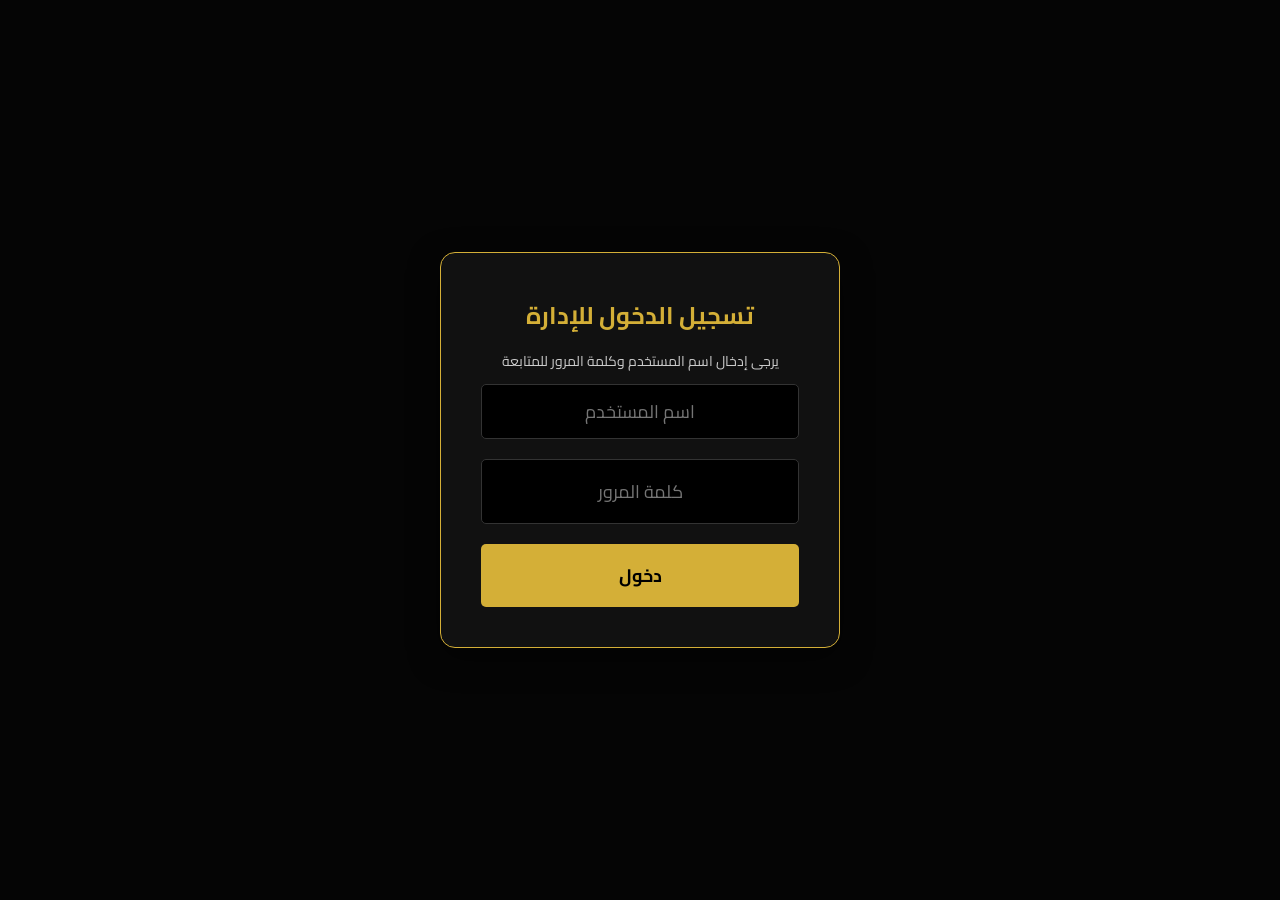
==== admin.html @ a9afd6ab "Serve product media as files, Meta catalog feed, product links - media/: product and banner images e" ====
<!DOCTYPE html>
<html lang="ar" dir="rtl">
<head>
    <meta charset="UTF-8">
    <title>إدارة فكرة خشبة | لوحة تحكم المشرف</title>
    <link href="https://fonts.googleapis.com/css2?family=Cairo:wght@400;700;900&display=swap" rel="stylesheet">
    <link rel="stylesheet" href="https://cdnjs.cloudflare.com/ajax/libs/font-awesome/6.0.0/css/all.min.css">
    <link rel="stylesheet" href="https://cdnjs.cloudflare.com/ajax/libs/cropperjs/1.5.13/cropper.min.css">
    <script src="https://cdnjs.cloudflare.com/ajax/libs/cropperjs/1.5.13/cropper.min.js"></script>
    <script src="https://www.gstatic.com/firebasejs/8.10.1/firebase-app.js"></script>
    <script src="https://www.gstatic.com/firebasejs/8.10.1/firebase-database.js"></script>
    <script src="https://www.gstatic.com/firebasejs/8.10.1/firebase-auth.js"></script>
    <meta name="robots" content="noindex, nofollow">

    <script>
        // الدخول بحساب Firebase Authentication بدل باسورد مكتوب في الكود
        // اسم المستخدم بيتحول لإيميل داخلي: mostafa2122 => mostafa2122@fakret5shba.com
        //
        // دخول مؤقت لحد ما مشروع Firebase الجديد يتعمل: الكود فيه بصمة مشفرة (PBKDF2) للاسم والباسورد مش الباسورد نفسه.
        // البصمة بتتعمل بـ tools/set-admin-password.ps1. ده قفل للواجهة بس — الحماية الحقيقية هي قواعد Firebase.
        // احذف TEMP_ADMIN_HASH بعد ما Firebase Auth يشتغل.
        var TEMP_ADMIN_HASH = '';
        var TEMP_ADMIN_SALT = 'fekra-admin-v1';
        async function tempAdminHash(username, pass) {
            var enc = new TextEncoder();
            var key = await crypto.subtle.importKey('raw', enc.encode(username + ':' + pass), 'PBKDF2', false, ['deriveBits']);
            var bits = await crypto.subtle.deriveBits({ name: 'PBKDF2', salt: enc.encode(TEMP_ADMIN_SALT), iterations: 150000, hash: 'SHA-256' }, key, 256);
            return Array.from(new Uint8Array(bits)).map(function (b) { return b.toString(16).padStart(2, '0'); }).join('');
        }
        async function checkPassword() {
            var username = document.getElementById('adminEmailInput').value.trim().toLowerCase();
            var pass = document.getElementById('adminPassInput').value;
            if(!username || !pass) { alert("اكتب اسم المستخدم وكلمة المرور."); return; }
            var email = username.includes('@') ? username : username + '@fakret5shba.com';
            try { await firebase.auth().signInWithEmailAndPassword(email, pass); return; } catch (e) { }
            if (TEMP_ADMIN_HASH && await tempAdminHash(username, pass) === TEMP_ADMIN_HASH) {
                try { localStorage.setItem('fk_admin_temp', TEMP_ADMIN_HASH); } catch (e) { }
                unlockAdmin();
                return;
            }
            alert("اسم المستخدم أو كلمة المرور خاطئة! يرجى التأكد والمحاولة مرة أخرى.");
        }
        function hasTempSession() { try { return !!TEMP_ADMIN_HASH && localStorage.getItem('fk_admin_temp') === TEMP_ADMIN_HASH; } catch (e) { return false; } }
        function logoutAdmin() { try { localStorage.removeItem('fk_admin_temp'); } catch (e) { } firebase.auth().signOut(); location.reload(); }
        document.addEventListener('DOMContentLoaded', function() {
            var passInput = document.getElementById('adminPassInput');
            if(passInput) {
                passInput.addEventListener('keypress', function (e) {
                    if (e.key === 'Enter') checkPassword();
                });
            }
        });
    </script>
    
    <style>
        :root { --gold: #d4af37; --dark: #050505; --panel: #111; --border: rgba(212, 175, 55, 0.3); --accent: #2ecc71; --red: #e74c3c; }
        * { margin: 0; padding: 0; box-sizing: border-box; font-family: 'Cairo', sans-serif; }
        body { background: var(--dark); color: white; height: 100vh; overflow: hidden; display: flex; }
        
        /* Scrollbar */
        ::-webkit-scrollbar { width: 8px; height: 8px; }
        ::-webkit-scrollbar-track { background: #0a0a0a; }
        ::-webkit-scrollbar-thumb { background: #333; border-radius: 4px; }
        ::-webkit-scrollbar-thumb:hover { background: var(--gold); }

        #loginOverlay { position: fixed; top: 0; left: 0; width: 100%; height: 100%; background: var(--dark); z-index: 9999; display: flex; justify-content: center; align-items: center; flex-direction: column; }
        .login-box { background: var(--panel); border: 1px solid var(--gold); padding: 40px; border-radius: 15px; text-align: center; width: 90%; max-width: 400px; box-shadow: 0 10px 30px rgba(0,0,0,0.5); }
        .login-box input { width: 100%; padding: 15px; margin: 20px 0; background: #000; border: 1px solid #333; color: white; border-radius: 5px; text-align: center; font-size: 18px; outline: none; }
        .login-box input:focus { border-color: var(--gold); }
        .login-box button { width: 100%; padding: 15px; background: var(--gold); color: #000; font-weight: bold; border: none; border-radius: 5px; font-size: 18px; cursor: pointer; }
        .order-type-badge { display: inline-block; padding: 2px 10px; border-radius: 999px; font-size: 12px; font-weight: bold; }
        .order-type-badge.cart { background: rgba(46, 204, 113, 0.15); color: #2ecc71; }
        .order-type-badge.studio { background: rgba(212, 175, 55, 0.15); color: var(--gold); }
        .order-type-badge.quote { background: rgba(243, 156, 18, 0.15); color: #f39c12; }

        .sidebar { width: 260px; min-width: 260px; background: var(--panel); border-left: 1px solid var(--border); padding: 20px 0; display: flex; flex-direction: column; z-index: 100; }
        .sidebar h2 { text-align: center; color: var(--gold); padding-bottom: 20px; border-bottom: 1px solid var(--border); margin-bottom: 20px; }
        .nav-btn { background: transparent; color: white; border: none; padding: 15px 20px; text-align: right; font-size: 16px; cursor: pointer; transition: 0.3s; border-right: 3px solid transparent; display: flex; align-items: center; gap: 10px; }
        .nav-btn i { width: 20px; text-align: center; color: var(--gold); }
        .nav-btn:hover, .nav-btn.active { background: #1a1a1a; color: var(--gold); border-right: 3px solid var(--gold); }
        .btn-recover { color: #e74c3c; border-top: 1px solid #333; margin-top: auto; }
        .btn-recover i { color: #e74c3c; }
        
        .main-content { flex-grow: 1; padding: 30px; overflow-y: auto; position: relative; background: #0a0a0a;}
        .panel { display: none; animation: fadeIn 0.4s; } .panel.active { display: block; }
        @keyframes fadeIn { from { opacity: 0; } to { opacity: 1; } }
        h3 { color: var(--gold); margin-bottom: 20px; border-bottom: 1px solid #333; padding-bottom: 10px; display: flex; justify-content: space-between; align-items: center; }
        
        input[type="text"], input[type="number"], select, textarea { width: 100%; padding: 10px; margin: 10px 0; background: #000; border: 1px solid #333; color: white; border-radius: 5px; outline: none; }
        input[type="file"] { background: #1a1a1a; border: 1px dashed var(--gold); cursor: pointer; width: 100%; padding: 10px; margin: 10px 0; color: white; }
        input:focus, select:focus, textarea:focus { border-color: var(--gold); }
        
        .btn-gold { background: var(--gold); color: #000; padding: 10px 20px; border: none; font-weight: bold; cursor: pointer; border-radius: 5px; transition: 0.3s;}
        .btn-gold:hover { background: #fff; }
        .btn-red { background: #a83232; color: white; padding: 10px 20px; border: none; font-weight: bold; cursor: pointer; border-radius: 5px; transition: 0.3s;}
        .btn-green { background: var(--accent); color: #000; padding: 10px 20px; border: none; font-weight: bold; cursor: pointer; border-radius: 5px; transition: 0.3s;}
        
        .grid-3 { display: grid; grid-template-columns: 1fr 1fr 1fr; gap: 15px; }
        .grid-2 { display: grid; grid-template-columns: 1fr 1fr; gap: 15px; margin-top: 15px; }
        
        .default-table { width: 100%; border-collapse: collapse; margin-top: 15px; background: #111; border-radius: 10px; overflow: hidden; border: 1px solid #333;}
        .default-table th { background: #1a1a1a; color: var(--gold); padding: 15px; text-align: right; border-bottom: 2px solid #333;}
        .default-table td { padding: 15px; border-bottom: 1px solid #222; vertical-align: middle;}
        
        .tag-badge { background: rgba(212, 175, 55, 0.1); color: var(--gold); border: 1px solid var(--gold); font-size: 11px; padding: 2px 8px; border-radius: 12px; font-weight: bold; margin-left:3px; display:inline-block;}

        .modal-overlay { display: none; position: fixed; top: 0; left: 0; width: 100%; height: 100%; background: rgba(0,0,0,0.9); z-index: 2000; justify-content: center; align-items: center; }
        .modal-content { background: var(--panel); border: 1px solid var(--gold); padding: 30px; width: 90%; max-width: 700px; border-radius: 15px; max-height: 90vh; overflow-y: auto; }
        .cropper-container { width: 100%; max-height: 400px; background: #000; margin-bottom: 15px; }

        /* --- Live Simulation Builder --- */
        .builder-container { display: flex; gap: 30px; height: 75vh; }
        .mobile-frame-wrapper { flex: 1; display: flex; justify-content: center; align-items: center; background: #050505; border-radius: 20px; padding: 20px; border: 1px solid #333; position: relative;}
        .mobile-frame { width: 375px; height: 100%; background: #000; border-radius: 30px; border: 8px solid #222; overflow-y: auto; overflow-x: hidden; position: relative; display: flex; flex-direction: column; gap: 15px; padding: 15px 10px; box-shadow: 0 10px 30px rgba(0,0,0,0.8); }
        .mobile-frame::-webkit-scrollbar { display: none; }
        
        .elements-list-panel { width: 350px; background: #111; border: 1px solid #333; border-radius: 15px; padding: 20px; display: flex; flex-direction: column; gap: 10px; overflow-y: auto; }
        .element-list-item { background: #1a1a1a; border: 1px solid #333; padding: 10px 15px; border-radius: 8px; display: flex; justify-content: space-between; align-items: center; transition: 0.3s;}
        .element-list-item:hover { border-color: var(--gold); }
        .element-info { display: flex; align-items: center; gap: 10px; font-size: 14px; color: #ccc; }
        .element-actions { display: flex; gap: 5px; align-items: center;}
        .action-btn { background: #222; border: 1px solid #444; color: white; width: 30px; height: 30px; border-radius: 5px; cursor: pointer; display: flex; justify-content: center; align-items: center; transition: 0.3s;}
        .action-btn:hover { background: var(--gold); color: #000; border-color: var(--gold);}
        .action-btn.del:hover { background: var(--red); color: white; border-color: var(--red);}
        
        /* Mobile Simulator Elements */
        .sim-banner img, .sim-banner video, .sim-banner iframe { width: 100%; border-radius: 10px; border: 1px solid #333; }
        .sim-btn { width: 100%; padding: 12px; border-radius: 25px; font-weight: bold; text-align: center; text-decoration: none; display: block; }
        .sim-text { font-size: 18px; font-weight: bold; text-align: center; }
        .sim-slider { background: #111; border: 1px dashed var(--gold); padding: 15px; border-radius: 10px; color: var(--gold); text-align: center; font-size: 12px;}
        .sim-product { background: #111; border: 1px solid var(--gold); border-radius: 10px; text-align: center; padding-bottom: 10px; overflow: hidden;}
        .sim-product img { width: 100%; height: 120px; object-fit: cover; }

        /* --- Orders New Redesign --- */
        .orders-tabs { display: flex; gap: 15px; margin-bottom: 20px; }
        .order-tab { flex: 1; padding: 15px; border-radius: 10px; border: 1px solid #333; background: #111; color: white; font-weight: bold; font-size: 16px; cursor: pointer; display: flex; justify-content: space-between; align-items: center; transition: 0.3s; }
        .order-tab.active-tab[data-tab="active"] { background: var(--accent); color: #000; border-color: var(--accent); }
        .order-tab.active-tab[data-tab="completed"] { background: var(--gold); color: #000; border-color: var(--gold); }
        .order-tab.active-tab[data-tab="canceled"] { background: #2c3e50; border-color: #2c3e50; }
        
        .orders-stats { display: flex; gap: 15px; margin-bottom: 20px; }
        .stat-card { flex: 1; background: #111; border: 1px solid #333; padding: 20px; border-radius: 10px; text-align: center; }
        .stat-card h4 { color: #888; font-size: 13px; margin-bottom: 10px; }
        .stat-card .val { font-size: 24px; font-weight: 900; color: var(--gold); }
        .stat-card .val.red { color: var(--red); }
        .stat-card .val.green { color: var(--accent); }

        .orders-filters { display: flex; gap: 15px; margin-bottom: 20px; background: #111; padding: 15px; border-radius: 10px; border: 1px solid #333;}
        .orders-filters input, .orders-filters select { margin: 0; background: #000; border: 1px solid #333; color: white; padding: 10px; border-radius: 5px; flex: 1;}

        .order-cards-grid { display: flex; flex-direction: column; gap: 20px; }
        .order-card { background: #0f0f0f; border: 1px solid #222; border-radius: 12px; padding: 20px; box-shadow: 0 5px 15px rgba(0,0,0,0.3); }
        .order-card-header { display: flex; justify-content: space-between; align-items: flex-start; border-bottom: 1px solid #222; padding-bottom: 15px; margin-bottom: 15px; }
        
        .customer-info h3 { color: white; margin: 0 0 10px 0; font-size: 20px; display: flex; align-items: center; gap: 10px; border: none; padding: 0;}
        .whatsapp-btn { background: transparent; border: 1px solid var(--accent); color: var(--accent); padding: 4px 10px; border-radius: 20px; font-size: 12px; text-decoration: none; display: flex; align-items: center; gap: 5px; transition: 0.3s;}
        .whatsapp-btn:hover { background: var(--accent); color: #000; }
        .phone-pill { background: rgba(52, 152, 219, 0.1); border: 1px solid #3498db; color: #3498db; padding: 4px 10px; border-radius: 20px; font-size: 12px; display: flex; align-items: center; gap: 5px;}
        .order-meta { text-align: left; font-size: 12px; color: #666; }
        .customer-extra { margin-top: 10px; font-size: 13px; color: #aaa; display: flex; flex-direction: column; gap: 5px;}
        .customer-extra i { color: var(--gold); width: 15px;}
        
        .order-amount { text-align: left; }
        .order-amount .total { font-size: 22px; font-weight: 900; color: var(--gold); margin-bottom: 5px;}
        .order-amount .remaining { font-size: 13px; color: var(--red); font-weight: bold;}

        .order-products { background: #050505; border-radius: 8px; padding: 15px; margin-bottom: 15px; border: 1px solid #1a1a1a;}
        .product-item { display: flex; justify-content: space-between; align-items: center; padding: 10px 0; border-bottom: 1px dashed #222; }
        .product-item:last-child { border-bottom: none; padding-bottom: 0; }
        .prod-details { display: flex; align-items: center; gap: 15px; }
        .prod-img { width: 40px; height: 40px; border-radius: 5px; object-fit: cover; border: 1px solid #333;}
        .prod-name { font-size: 14px; color: #eee; font-weight: bold;}
        .prod-note { font-size: 11px; color: #e74c3c; margin-top: 3px;}
        .prod-price { font-size: 14px; color: var(--gold); font-weight: bold;}

        .order-controls { display: flex; gap: 20px; align-items: center; margin-bottom: 15px; flex-wrap: wrap;}
        .status-radios { display: flex; gap: 10px; background: #050505; padding: 5px; border-radius: 30px; border: 1px solid #222;}
        .status-radio { position: relative; }
        .status-radio input { display: none; }
        .status-radio label { padding: 8px 15px; border-radius: 20px; font-size: 12px; font-weight: bold; color: #888; cursor: pointer; transition: 0.3s; display: flex; align-items: center; gap: 5px;}
        .status-radio input:checked + label.s-pen { background: rgba(230, 126, 34, 0.2); color: #e67e22; border: 1px solid #e67e22;}
        .status-radio input:checked + label.s-cam { background: rgba(155, 89, 182, 0.2); color: #9b59b6; border: 1px solid #9b59b6;}
        .status-radio input:checked + label.s-truck { background: rgba(46, 204, 113, 0.2); color: #2ecc71; border: 1px solid #2ecc71;}
        
        .payment-input { display: flex; align-items: center; gap: 10px; font-size: 13px; color: #888;}
        .payment-input input { width: 80px; padding: 8px; text-align: center; margin: 0; background: #000; border: 1px solid #333; color: white; border-radius: 5px;}

        .worker-notes { display: flex; gap: 10px; margin-bottom: 15px; }
        .worker-notes i { color: #888; margin-top: 12px;}
        .worker-notes textarea { flex: 1; margin: 0; background: #050505; border: 1px solid #222; font-size: 13px; padding: 10px; border-radius: 8px; height: 45px; resize: none;}
        .worker-notes button { background: transparent; border: 1px solid var(--accent); color: var(--accent); border-radius: 8px; padding: 0 15px; cursor: pointer; transition: 0.3s;}
        .worker-notes button:hover { background: var(--accent); color: #000;}

        .order-actions { display: flex; justify-content: flex-end; gap: 10px; border-top: 1px solid #222; padding-top: 15px;}
        .action-btn-order { padding: 8px 15px; border-radius: 5px; font-size: 13px; font-weight: bold; cursor: pointer; display: flex; align-items: center; gap: 8px; transition: 0.3s;}
        .btn-complete { background: transparent; border: 1px solid #3498db; color: #3498db; }
        .btn-complete:hover { background: #3498db; color: #000; }
        .btn-cancel-order { background: transparent; border: 1px solid var(--red); color: var(--red); }
        .btn-cancel-order:hover { background: var(--red); color: white; }
        .btn-delete-order { background: #2c0b0b; border: 1px solid #5a1a1a; color: #e74c3c; }
        .btn-delete-order:hover { background: var(--red); color: white; border-color: var(--red);}
        .btn-restore-order { background: transparent; border: 1px solid var(--gold); color: var(--gold); }
        .btn-restore-order:hover { background: var(--gold); color: #000; }

        /* Promo Code Panel */
        .promo-card { background: #111; border: 1px solid #333; padding: 15px; border-radius: 10px; display: flex; justify-content: space-between; align-items: center; margin-bottom: 10px;}
        .promo-details h4 { color: var(--gold); font-size: 18px; margin: 0 0 5px 0; letter-spacing: 2px;}
        .promo-details p { color: #888; font-size: 13px; margin: 0;}
    </style>
</head>
<body>

    <div id="loginOverlay">
        <div class="login-box">
            <h2 style="color: var(--gold); margin-bottom: 10px;">تسجيل الدخول للإدارة</h2>
            <p style="color: #ccc; font-size: 14px;">يرجى إدخال اسم المستخدم وكلمة المرور للمتابعة</p>
            <input type="text" id="adminEmailInput" placeholder="اسم المستخدم" autocomplete="username" autocapitalize="off" style="margin-bottom: 0;">
            <input type="password" id="adminPassInput" placeholder="كلمة المرور">
            <button onclick="checkPassword()">دخول</button>
        </div>
    </div>

    <div class="sidebar">
        <h2>إدارة فكرة خشبة</h2>
        <button class="nav-btn active" onclick="switchTab('style-panel', this)"><i class="fa-solid fa-palette"></i> إضافة العناصر</button>
        <button class="nav-btn" onclick="switchTab('builder-panel', this)"><i class="fa-solid fa-mobile-screen"></i> ترتيب العناصر (Live)</button>
        <button class="nav-btn" onclick="switchTab('products-panel', this)"><i class="fa-solid fa-box-open"></i> المنتجات</button>
        <button class="nav-btn" onclick="switchTab('promo-panel', this)"><i class="fa-solid fa-ticket"></i> برومو كود</button>
        <button class="nav-btn" onclick="switchTab('orders-panel', this)"><i class="fa-solid fa-clipboard-list"></i> الطلبات</button>
        <button class="nav-btn" onclick="logoutAdmin()" style="margin-top: auto;"><i class="fa-solid fa-right-from-bracket"></i> تسجيل الخروج</button>
    </div>

    <div class="main-content">
        <!-- Panel 1: Add Elements -->
        <div id="style-panel" class="panel active">
            <h3>إضافة عناصر للموقع</h3>
            <div class="grid-3">
                <div class="form-group" style="background: #111; padding: 20px; border-radius: 10px; border: 1px solid #333;">
                    <h4 style="color:var(--gold); margin-bottom: 10px;"><i class="fa-solid fa-image"></i> بانر (صورة / فيديو)</h4>
                    <input type="text" id="bannerName" placeholder="اسم الوسيط">
                    <input type="text" id="bannerUrlInput" placeholder="رابط مباشر للفيديو أو جوجل درايف">
                    <p style="color:#aaa; font-size:11px; text-align:center; margin: 5px 0;">أو ارفع من جهازك</p>
                    <input type="file" id="bannerFileInput" accept="image/*,video/*,image/gif">
                    <label style="color:white; font-size:12px; margin-top:5px; display:block;">
                        <input type="checkbox" id="bannerLoop" checked> تكرار العرض (Loop)
                    </label>
                    <button class="btn-gold" onclick="addMediaBanner()" style="width:100%; margin-top:10px;">إضافة</button>
                </div>
                <div class="form-group" style="background: #111; padding: 20px; border-radius: 10px; border: 1px solid #333;">
                    <h4 style="color:var(--gold); margin-bottom: 10px;"><i class="fa-solid fa-link"></i> زر خارجي</h4>
                    <input type="text" id="btnText" placeholder="نص الزر">
                    <input type="text" id="btnLink" placeholder="الرابط">
                    <label style="color:white; font-size:12px; margin-top:5px; display:block;">لون الزر:</label>
                    <input type="color" id="btnColor" value="#d4af37" style="width: 100%; height: 30px; border:none; background:none; cursor:pointer;">
                    <button class="btn-gold" onclick="addButton()" style="width:100%; margin-top:10px;">إضافة</button>
                </div>
                <div class="form-group" style="background: #111; padding: 20px; border-radius: 10px; border: 1px solid #333;">
                    <h4 style="color:var(--gold); margin-bottom: 10px;"><i class="fa-solid fa-font"></i> نص حر</h4>
                    <input type="text" id="textContent" placeholder="اكتب النص هنا">
                    <label style="color:white; font-size:12px; margin-top:5px; display:block;">لون النص:</label>
                    <input type="color" id="textColor" value="#d4af37" style="width: 100%; height: 30px; border:none; background:none; cursor:pointer;">
                    <button class="btn-gold" onclick="addTextWidget()" style="width:100%; margin-top:10px;">إضافة</button>
                </div>
            </div>
            <div class="grid-2">
                <div class="form-group" style="background: #111; padding: 20px; border-radius: 10px; border: 1px solid #333;">
                    <h4 style="color:var(--gold); margin-bottom: 10px;"><i class="fa-solid fa-box"></i> كارت منتج مفرد</h4>
                    <select id="builderProductSelect"><option value="">-- اختر منتجاً --</option></select>
                    <button class="btn-gold" onclick="addProductWidget()" style="width:100%; margin-top:10px;">إضافة الكارت</button>
                </div>
                <div class="form-group" style="background: #111; padding: 20px; border-radius: 10px; border: 1px solid #333;">
                    <h4 style="color:var(--gold); margin-bottom: 10px;"><i class="fa-solid fa-sliders"></i> سلايدر منتجات</h4>
                    <input type="text" id="sliderTitle" placeholder="عنوان السلايدر">
                    <select id="sliderType" onchange="toggleSliderLabelInput()">
                        <option value="latest">أحدث المنتجات</option><option value="bestseller">الأكثر مبيعاً</option><option value="label">حسب الكلمات المفتاحية</option>
                    </select>
                    <input type="text" id="sliderLabelValue" placeholder="اكتب الكلمة المفتاحية (مثال: نيون)" style="display:none;">
                    <button class="btn-gold" onclick="addSliderWidget()" style="width:100%; margin-top:10px;">إضافة السلايدر</button>
                </div>
            </div>
        </div>

        <!-- Panel 2: Live Simulation Builder -->
        <div id="builder-panel" class="panel">
            <h3><i class="fa-solid fa-mobile-screen"></i> ترتيب العناصر (معاينة فورية)</h3>
            <p style="color:#888; font-size:14px; margin-bottom:20px;">تظهر العناصر في الموقع بنفس الترتيب الموضح أدناه. استخدم الأسهم للترتيب.</p>
            
            <div class="builder-container">
                <!-- Mobile Simulator -->
                <div class="mobile-frame-wrapper">
                    <div class="mobile-frame" id="liveSimulationArea">
                        <!-- Elements will render here vertically -->
                    </div>
                </div>

                <!-- Element List Editor -->
                <div class="elements-list-panel" id="elementsListArea">
                    <!-- List items with up/down arrows -->
                </div>
            </div>
        </div>

        <!-- Panel 3: Products -->
        <div id="products-panel" class="panel">
            <h3>إدارة المنتجات <button class="btn-gold" onclick="openProductModal()">+ إضافة منتج جديد</button></h3>
            <table id="productsTable" class="default-table">
                <thead><tr><th>صورة</th><th>الاسم</th><th>الكلمات المفتاحية</th><th>السعر النهائي</th><th>إجراءات</th></tr></thead><tbody></tbody>
            </table>
        </div>

        <!-- Panel 4: Promo Codes -->
        <div id="promo-panel" class="panel">
            <h3><i class="fa-solid fa-ticket"></i> إدارة أكواد الخصم</h3>
            <div style="background: #111; border: 1px solid #333; padding: 20px; border-radius: 10px; margin-bottom: 20px;">
                <div class="grid-3">
                    <input type="text" id="promoCodeInput" placeholder="كوبون الخصم (مثال: SAVE20)" style="text-transform: uppercase;">
                    <select id="promoTypeInput">
                        <option value="percent">نسبة مئوية (%)</option>
                        <option value="fixed">مبلغ ثابت (ج.م)</option>
                    </select>
                    <input type="number" id="promoValueInput" placeholder="قيمة الخصم">
                </div>
                <div class="grid-2" style="margin-top: 0;">
                    <div>
                        <label style="color:var(--gold); font-size:12px;">تاريخ الإنتهاء (اختياري)</label>
                        <input type="date" id="promoExpiryInput">
                    </div>
                    <button class="btn-gold" onclick="addPromoCode()" style="margin-top: 25px;"><i class="fa-solid fa-plus"></i> إضافة الكوبون</button>
                </div>
            </div>
            
            <h4 style="color: white; margin-bottom: 15px; border-bottom: 1px solid #333; padding-bottom: 10px;">الكوبونات النشطة</h4>
            <div id="promoCodesList"></div>
        </div>

        <!-- Panel 5: Orders Redesign -->
        <div id="orders-panel" class="panel">
            
            <div class="orders-tabs">
                <div class="order-tab active-tab" data-tab="active" onclick="switchOrderTab('active')">
                    <span><i class="fa-solid fa-circle" style="color: rgba(255,255,255,0.5); font-size:10px; margin-left:5px;"></i> نشطة (<span id="countActive">0</span>)</span>
                </div>
                <div class="order-tab" data-tab="completed" onclick="switchOrderTab('completed')">
                    <span><i class="fa-solid fa-folder-closed" style="color: var(--gold); margin-left:5px;"></i> خلصان (<span id="countCompleted">0</span>)</span>
                </div>
                <div class="order-tab" data-tab="canceled" onclick="switchOrderTab('canceled')">
                    <span><i class="fa-solid fa-xmark" style="color: var(--red); margin-left:5px;"></i> ملغية (<span id="countCanceled">0</span>)</span>
                </div>
            </div>

            <div class="orders-filters">
                <div style="flex:1;">
                    <label style="font-size:11px; color:var(--gold); display:block; margin-bottom:3px;"><i class="fa-solid fa-magnifying-glass"></i> بحث (اسم / تليفون / ID)</label>
                    <input type="text" id="orderSearch" placeholder="ابحث..." oninput="renderOrders()">
                </div>
                <div style="flex:1;">
                    <label style="font-size:11px; color:var(--gold); display:block; margin-bottom:3px;"><i class="fa-solid fa-map-location-dot"></i> المنطقة</label>
                    <input type="text" id="orderAreaFilter" placeholder="مثل: مدينة نصر" oninput="renderOrders()">
                </div>
                <div style="flex:1;">
                    <label style="font-size:11px; color:var(--gold); display:block; margin-bottom:3px;"><i class="fa-solid fa-box"></i> المنتج</label>
                    <input type="text" id="orderProductFilter" placeholder="اسم المنتج" oninput="renderOrders()">
                </div>
                <div style="flex:1;">
                    <label style="font-size:11px; color:var(--gold); display:block; margin-bottom:3px;"><i class="fa-solid fa-chart-bar"></i> الحالة الداخلية</label>
                    <select id="orderStatusFilter" onchange="renderOrders()">
                        <option value="all">الكل</option>
                        <option value="pen">قيد التنفيذ</option>
                        <option value="cam">جاهز</option>
                        <option value="truck">تم الشحن</option>
                    </select>
                </div>
                <div style="flex:1;">
                    <label style="font-size:11px; color:var(--gold); display:block; margin-bottom:3px;"><i class="fa-solid fa-arrow-down-wide-short"></i> ترتيب</label>
                    <select id="orderSortFilter" onchange="renderOrders()">
                        <option value="newest">الأحدث أولاً</option>
                        <option value="oldest">الأقدم أولاً</option>
                    </select>
                </div>
            </div>

            <div class="orders-stats">
                <div class="stat-card">
                    <h4>عدد الطلبات</h4>
                    <div class="val" id="statCount">0</div>
                </div>
                <div class="stat-card">
                    <h4>إجمالي المبيعات</h4>
                    <div class="val" id="statTotal">0 ج.م</div>
                </div>
                <div class="stat-card">
                    <h4>المحصّل</h4>
                    <div class="val green" id="statPaid">0 ج.م</div>
                </div>
                <div class="stat-card">
                    <h4>الباقي</h4>
                    <div class="val red" id="statRemain">0 ج.م</div>
                </div>
            </div>
            
            <div class="order-cards-grid" id="ordersGridContainer">
                <div style="text-align:center; padding: 50px; color:#666;">جاري تحميل الطلبات...</div>
            </div>
        </div>
    </div>

    <!-- Modals -->
    <div class="modal-overlay" id="cropperModal">
        <div class="modal-content" style="max-width: 800px;">
            <h3>قص البانر</h3><div class="cropper-container"><img id="imageToCrop" src=""></div>
            <div style="display:flex; gap:10px;"><button class="btn-gold" style="flex:1;" onclick="applyCrop()">قص وإضافة</button><button class="btn-red" style="flex:1;" onclick="document.getElementById('cropperModal').style.display='none'">إلغاء</button></div>
        </div>
    </div>

    <div class="modal-overlay" id="productModal">
        <div class="modal-content">
            <h3 id="modalTitle">إضافة منتج</h3>
            <input type="hidden" id="prodId">
            <input type="text" id="prodName" placeholder="اسم المنتج">
            <input type="text" id="prodLabel" placeholder="كلمات مفتاحية مفصولة بفاصلة (مثال: نيون، ديكور، خشب)">
            <textarea id="prodDesc" rows="3" placeholder="وصف المنتج (يظهر للعميل في التفاصيل)"></textarea>
            <textarea id="prodMaterial" rows="2" placeholder="الخامات وتفاصيل المنتج (اختياري)"></textarea>
            
            <div class="grid-2" style="margin-top:0;">
                <div><label style="color:var(--gold); font-size:12px;">السعر الأساسي</label>
                     <input type="text" id="prodPrice" placeholder="سعر، رينج (100-200)، أو رابط (wa.me/...)">
                </div>
                <div><label style="color:var(--gold); font-size:12px;">التخفيض (%)</label><input type="number" id="prodDiscount" placeholder="نسبة الخصم (للأرقام فقط)"></div>
            </div>
            
            <label style="color:var(--gold); margin-top:10px; display:block;">صورة المنتج الرئيسية</label>
            <input type="file" id="prodFile" accept="image/*">
            
            <label style="color:var(--gold); margin-top:10px; display:block;">فيديو / GIF / رابط جوجل درايف (اختياري)</label>
            <input type="text" id="prodMediaUrl" placeholder="رابط جوجل درايف، فيديو، أو صورة مباشر">
            <input type="file" id="prodVideoFile" accept="video/*,image/gif" title="احذر من المساحات الكبيرة">
            <label style="color:var(--gold); font-size:12px; margin-top:5px; display:block;">
                <input type="checkbox" id="prodMediaLoop" checked> تكرار العرض (Loop)
            </label>
            
            <label style="color:var(--gold); margin-top:10px; display:block;">صور إضافية للمنتج (Gallery)</label>
            <input type="file" id="prodExtraFiles" accept="image/*" multiple>
            <div style="display:flex; gap:10px; margin-top:20px;">
                <button class="btn-gold" id="saveProdBtn" style="flex:1;" onclick="saveProduct()">حفظ المنتج</button>
                <button class="btn-red" id="cancelProdBtn" style="flex:1;" onclick="document.getElementById('productModal').style.display='none'">إلغاء</button>
            </div>
        </div>
    </div>

    <script>
        const firebaseConfig = { apiKey: "AIzaSyAvVMu2xPpZGY2acNzn2A9QfxnQy_J3IZI", authDomain: "open-close-11f8d.firebaseapp.com", databaseURL: "https://open-close-11f8d-default-rtdb.firebaseio.com", projectId: "open-close-11f8d" };
        if (!firebase.apps.length) { firebase.initializeApp(firebaseConfig); }
        const database = firebase.database();

        let ordersListenerStarted = false;
        function unlockAdmin() {
            document.getElementById('loginOverlay').style.display = 'none';
            if(!ordersListenerStarted) { ordersListenerStarted = true; startOrdersListener(); }
        }
        firebase.auth().onAuthStateChanged(user => {
            if(user || hasTempSession()) { unlockAdmin(); return; }
            document.getElementById('loginOverlay').style.display = 'flex';
            if(ordersListenerStarted) { location.reload(); }
        });

        let db = { design: [], products: [], promoCodes: [] };
        
        function formatPrice(priceStr, discount) {
            let str = String(priceStr || '').trim();
            if(str.startsWith('http') || str.startsWith('wa.me')) {
                let link = str.startsWith('wa.me') ? 'https://' + str : str;
                return { isLink: true, html: `<a href="${link}" target="_blank" style="color:#3498db; text-decoration:none; font-weight:bold;"><i class="fa-brands fa-whatsapp"></i> تواصل للسعر</a>`, val: 0, textVal: 'تواصل للسعر' };
            }
            if(isNaN(str) && str !== '') { return { isLink: false, html: `${str} ج.م`, val: parseFloat(str) || 0, textVal: str }; }
            let num = parseFloat(str) || 0;
            if(discount > 0) { let fin = num - (num * discount / 100); return { isLink: false, html: `<del style="color:#888; font-size:12px;">${num}</del> ${fin} ج.م`, val: fin, textVal: fin }; }
            return { isLink: false, html: `${num} ج.م`, val: num, textVal: num };
        }

        function createMediaElementHTML(src, styleStr, loop = true) {
            if (!src) return '';
            let loopAttr = loop ? 'loop' : '';
            if (src.includes('drive.google.com')) {
                let idMatch = src.match(/\/d\/(.+?)\//) || src.match(/id=(.+?)(&|$)/);
                let id = idMatch ? idMatch[1] : '';
                if(id) return `<iframe class="builder-element" src="https://drive.google.com/file/d/${id}/preview" style="${styleStr} border:none; pointer-events:none;" allow="autoplay"></iframe>`;
            } else if (src.startsWith('data:video') || src.match(/\.(mp4|webm|ogg)$/i)) {
                return `<video class="builder-element" src="${src}" autoplay muted playsinline ${loopAttr} style="${styleStr} pointer-events:none;"></video>`;
            }
            return `<img class="builder-element" src="${src}" style="${styleStr} pointer-events:none;">`;
        }

        function getTagsHtml(labelString) {
            if (!labelString) return '';
            return labelString.split(',').map(t => t.trim()).filter(t => t !== '').map(tag => `<span class="tag-badge">${tag}</span>`).join('');
        }

        database.ref('storeData').on('value', snapshot => {
            const data = snapshot.val() || { design: [], products: [], promoCodes: [] };
            let rDesign = data.design || []; let rProds = data.products || []; let rPromo = data.promoCodes || [];
            
            db.design = (Array.isArray(rDesign) ? rDesign : Object.values(rDesign)).filter(i => i !== null);
            db.products = (Array.isArray(rProds) ? rProds : Object.values(rProds)).filter(i => i !== null);
            db.promoCodes = (Array.isArray(rPromo) ? rPromo : Object.values(rPromo)).filter(i => i !== null);
            
            renderTable(); updateProductSelectDropdown(); renderPromoCodes();
            if(document.getElementById('builder-panel').classList.contains('active')) { renderWorkspace(); }
        });

        function saveData() { 
            database.ref('storeData').set(db).catch(error => {
                alert("خطأ: " + error.message);
            }); 
        }

        function switchTab(panelId, btn) { 
            document.querySelectorAll('.panel').forEach(p => p.classList.remove('active')); 
            document.querySelectorAll('.nav-btn').forEach(b => b.classList.remove('active')); 
            document.getElementById(panelId).classList.add('active'); 
            btn.classList.add('active'); 
            if(panelId === 'builder-panel') renderWorkspace(); 
            if(panelId === 'orders-panel') renderOrders();
        }

        function updateProductSelectDropdown() { 
            const select = document.getElementById('builderProductSelect'); 
            select.innerHTML = '<option value="">-- اختر منتجاً --</option>'; 
            db.products.forEach(p => { select.innerHTML += `<option value="${p.id}">${p.name}</option>`; }); 
        }
        function toggleSliderLabelInput() { let val = document.getElementById('sliderType').value; document.getElementById('sliderLabelValue').style.display = val === 'label' ? 'block' : 'none'; }
        
        function addTextWidget() { let text = document.getElementById('textContent').value; let color = document.getElementById('textColor').value; if(text) { db.design.push({ id: Date.now(), type: 'text', text: text, color: color }); saveData(); document.getElementById('textContent').value = ''; } }
        function addSliderWidget() { let title = document.getElementById('sliderTitle').value || 'أحدث المنتجات'; let type = document.getElementById('sliderType').value; let labelVal = document.getElementById('sliderLabelValue').value; db.design.push({ id: Date.now(), type: 'slider', title: title, filterType: type, filterValue: labelVal }); saveData(); }
        function addProductWidget() { let prodId = document.getElementById('builderProductSelect').value; if(!prodId) return alert('يرجى اختيار منتج'); db.design.push({ id: Date.now(), type: 'product_widget', productId: prodId }); saveData(); alert('تم إضافة الكارت.'); }
        function addButton() { let text = document.getElementById('btnText').value; let link = document.getElementById('btnLink').value; let color = document.getElementById('btnColor').value; if(text) { db.design.push({ id: Date.now(), type: 'button', text: text, link: link, color: color }); saveData(); } }

        let cropper;
        document.getElementById('bannerFileInput').addEventListener('change', function(e) { 
            let file = e.target.files[0]; 
            if(!file) return; 
            if(file.type.startsWith('video/') || file.type === 'image/gif') {
                if(file.size > 4000000) { alert("الملف كبير جداً (أكبر من 4 ميجا). يرجى استخدام رابط جوجل درايف لتخفيف الضغط."); return; }
                let reader = new FileReader();
                reader.onload = function(event) { window.tempBannerData = event.target.result; alert('تم إرفاق الوسائط، اضغط إضافة للوحة'); }
                reader.readAsDataURL(file);
            } else {
                let reader = new FileReader(); 
                reader.onload = function(event) { 
                    let image = document.getElementById('imageToCrop'); image.src = event.target.result; 
                    document.getElementById('cropperModal').style.display = 'flex'; 
                    if(cropper) cropper.destroy(); cropper = new Cropper(image, { aspectRatio: NaN, viewMode: 1, background: false }); 
                }; 
                reader.readAsDataURL(file); 
            }
        });

        function applyCrop() { 
            if(!cropper) return; let canvas = cropper.getCroppedCanvas({ width: 1000 }); let croppedBase64 = canvas.toDataURL('image/jpeg', 0.8); 
            let imgName = document.getElementById('bannerName').value || 'صورة مقصوصة'; let loop = document.getElementById('bannerLoop').checked;
            db.design.push({ id: Date.now(), type: 'banner', name: imgName, content: croppedBase64, loop: loop }); saveData(); 
            document.getElementById('cropperModal').style.display = 'none'; document.getElementById('bannerFileInput').value = ''; document.getElementById('bannerName').value = ''; 
        }

        function addMediaBanner() {
            let name = document.getElementById('bannerName').value || 'وسائط'; let urlLink = document.getElementById('bannerUrlInput').value; let loop = document.getElementById('bannerLoop').checked;
            if(urlLink) {
                db.design.push({ id: Date.now(), type: 'banner', name: name, content: urlLink, loop: loop });
                saveData(); document.getElementById('bannerUrlInput').value = ''; document.getElementById('bannerName').value = '';
            } else if (window.tempBannerData) {
                db.design.push({ id: Date.now(), type: 'banner', name: name, content: window.tempBannerData, loop: loop });
                saveData(); window.tempBannerData = null; document.getElementById('bannerFileInput').value = ''; document.getElementById('bannerName').value = '';
            } else { alert('الرجاء اختيار ملف، أو وضع رابط. (الصور العادية تضاف عبر نافذة القص)'); }
        }

        // --- Live Simulation Logic ---
        function renderWorkspace() { 
            const simArea = document.getElementById('liveSimulationArea');
            const listArea = document.getElementById('elementsListArea');
            simArea.innerHTML = ''; 
            listArea.innerHTML = '';

            db.design.forEach((el, index) => { 
                // 1. Render in Mobile Simulator
                let simDiv = document.createElement('div');
                let styleStr = `width: 100%;`; 
                
                if(el.type === 'banner') { 
                    simDiv.className = 'sim-banner';
                    simDiv.innerHTML = createMediaElementHTML(el.content, styleStr, el.loop);
                } 
                else if(el.type === 'button') { 
                    simDiv.innerHTML = `<div class="sim-btn" style="background:${el.color || 'var(--gold)'}; color:#000;">${el.text}</div>`; 
                } 
                else if(el.type === 'text') { 
                    simDiv.innerHTML = `<div class="sim-text" style="color:${el.color || 'var(--gold)'};">${el.text}</div>`; 
                } 
                else if(el.type === 'slider') { 
                    simDiv.innerHTML = `<div class="sim-slider">سلايدر: ${el.title}</div>`; 
                } 
                else if(el.type === 'product_widget') { 
                    let prod = db.products.find(p => p.id == el.productId); 
                    if(prod) { 
                        let pData = formatPrice(prod.price, prod.discount);
                        let displayMedia = prod.video || prod.image || 'https://via.placeholder.com/200x150';
                        simDiv.className = 'sim-product';
                        simDiv.innerHTML = `${createMediaElementHTML(displayMedia, 'width:100%; height:120px; object-fit:cover;', prod.mediaLoop)}
                            <h4 style="color:white; margin:5px 0; font-size:13px;">${prod.name}</h4><div style="color:var(--gold); font-weight:bold; font-size:12px;">${pData.html}</div>`; 
                    } else {
                        simDiv.innerHTML = `<div class="sim-slider" style="border-color:red; color:red;">منتج محذوف</div>`;
                    }
                } 
                simArea.appendChild(simDiv);

                // 2. Render in List Editor
                let listItem = document.createElement('div');
                listItem.className = 'element-list-item';
                
                let elName = ''; let elIcon = '';
                if(el.type === 'banner') { elName = `بانر: ${el.name || 'وسائط'}`; elIcon = '<i class="fa-solid fa-image" style="color:#3498db;"></i>'; }
                if(el.type === 'button') { elName = `زر: ${el.text}`; elIcon = '<i class="fa-solid fa-link" style="color:#2ecc71;"></i>'; }
                if(el.type === 'text') { elName = `نص: ${el.text}`; elIcon = '<i class="fa-solid fa-font" style="color:#f1c40f;"></i>'; }
                if(el.type === 'slider') { elName = `سلايدر: ${el.title}`; elIcon = '<i class="fa-solid fa-sliders" style="color:#e67e22;"></i>'; }
                if(el.type === 'product_widget') { 
                    let pName = db.products.find(p => p.id == el.productId)?.name || 'مجهول';
                    elName = `منتج: ${pName}`; elIcon = '<i class="fa-solid fa-box" style="color:#9b59b6;"></i>'; 
                }

                listItem.innerHTML = `
                    <div class="element-actions">
                        <button class="action-btn del" onclick="deleteElementByIndex(${index}, 'ui')" title="حذف"><i class="fa-solid fa-xmark"></i></button>
                        <div style="display:flex; flex-direction:column; gap:2px;">
                            <button class="action-btn" style="height:14px; font-size:10px;" onclick="moveElementUp(${index})"><i class="fa-solid fa-caret-up"></i></button>
                            <button class="action-btn" style="height:14px; font-size:10px;" onclick="moveElementDown(${index})"><i class="fa-solid fa-caret-down"></i></button>
                        </div>
                    </div>
                    <div class="element-info">${elName} ${elIcon}</div>
                `;
                listArea.appendChild(listItem);
            }); 
        }

        function moveElementUp(index) {
            if (index > 0) {
                let temp = db.design[index];
                db.design[index] = db.design[index - 1];
                db.design[index - 1] = temp;
                saveData();
                renderWorkspace();
            }
        }

        function moveElementDown(index) {
            if (index < db.design.length - 1) {
                let temp = db.design[index];
                db.design[index] = db.design[index + 1];
                db.design[index + 1] = temp;
                saveData();
                renderWorkspace();
            }
        }

        function deleteElementByIndex(index, type) {
            if(type === 'ui') {
                if(confirm('حذف هذا العنصر؟')) {
                    db.design.splice(index, 1);
                    saveData();
                    renderWorkspace();
                }
            }
        }

        // --- Promo Codes ---
        function addPromoCode() {
            let code = document.getElementById('promoCodeInput').value.trim().toUpperCase();
            let type = document.getElementById('promoTypeInput').value;
            let val = parseFloat(document.getElementById('promoValueInput').value);
            let expiry = document.getElementById('promoExpiryInput').value;

            if(!code || !val) return alert('يرجى إدخال الكود وقيمته.');
            if(db.promoCodes.find(c => c.code === code)) return alert('هذا الكود موجود مسبقاً.');

            db.promoCodes.push({ id: Date.now(), code: code, type: type, value: val, expiry: expiry, active: true });
            saveData();
            document.getElementById('promoCodeInput').value = '';
            document.getElementById('promoValueInput').value = '';
            document.getElementById('promoExpiryInput').value = '';
            alert('تمت إضافة كود الخصم.');
        }

        function renderPromoCodes() {
            let container = document.getElementById('promoCodesList');
            if(!container) return;
            if(db.promoCodes.length === 0) { container.innerHTML = '<p style="color:#666; text-align:center;">لا توجد أكواد خصم.</p>'; return; }
            
            let html = '';
            let today = new Date().toISOString().split('T')[0];

            db.promoCodes.forEach((p, index) => {
                let isExpired = p.expiry && p.expiry < today;
                let statusBadge = isExpired ? `<span style="background:var(--red); padding:2px 8px; border-radius:5px; font-size:10px; color:white;">منتهي</span>` : `<span style="background:var(--accent); padding:2px 8px; border-radius:5px; font-size:10px; color:black;">نشط</span>`;
                let valStr = p.type === 'percent' ? `${p.value}%` : `${p.value} ج.م`;

                html += `
                <div class="promo-card" style="${isExpired ? 'opacity:0.6;' : ''}">
                    <div class="promo-details">
                        <h4>${p.code} ${statusBadge}</h4>
                        <p>قيمة الخصم: <strong style="color:white;">${valStr}</strong> ${p.expiry ? `| ينتهي في: ${p.expiry}` : '| دائم'}</p>
                    </div>
                    <button class="btn-red" onclick="deletePromoCode(${index})" style="padding: 5px 15px;"><i class="fa-solid fa-trash"></i></button>
                </div>
                `;
            });
            container.innerHTML = html;
        }

        function deletePromoCode(index) {
            if(confirm('هل أنت متأكد من حذف الكود؟')) {
                db.promoCodes.splice(index, 1);
                saveData();
            }
        }

        // --- Products ---
        function openProductModal(id = null) {
            document.getElementById('productModal').style.display = 'flex';
            if(id) {
                let p = db.products.find(x => x.id == id);
                document.getElementById('modalTitle').innerText = 'تعديل منتج'; document.getElementById('prodId').value = p.id; document.getElementById('prodName').value = p.name || ''; document.getElementById('prodLabel').value = p.label || ''; document.getElementById('prodDesc').value = p.desc || ''; document.getElementById('prodMaterial').value = p.material || ''; document.getElementById('prodPrice').value = p.price || ''; document.getElementById('prodDiscount').value = p.discount || ''; document.getElementById('prodMediaUrl').value = p.video || ''; document.getElementById('prodMediaLoop').checked = p.mediaLoop !== false;
            } else {
                document.getElementById('modalTitle').innerText = 'إضافة منتج'; document.getElementById('prodId').value = ''; document.getElementById('prodName').value = ''; document.getElementById('prodLabel').value = ''; document.getElementById('prodDesc').value = ''; document.getElementById('prodMaterial').value = ''; document.getElementById('prodPrice').value = ''; document.getElementById('prodDiscount').value = ''; document.getElementById('prodMediaUrl').value = ''; document.getElementById('prodMediaLoop').checked = true;
            }
            document.getElementById('prodFile').value = ''; document.getElementById('prodExtraFiles').value = ''; document.getElementById('prodVideoFile').value = '';
        }

        async function saveProduct() {
            try {
                let modalTitle = document.getElementById('modalTitle');
                if(modalTitle) modalTitle.innerText = 'جاري المعالجة والرفع... يرجى الانتظار';
                let submitBtn = document.getElementById('saveProdBtn');
                if(submitBtn) submitBtn.disabled = true;

                let idStr = document.getElementById('prodId').value; 
                let mediaUrl = document.getElementById('prodMediaUrl').value;
                let fileInput = document.getElementById('prodFile'); 
                let extraFilesInput = document.getElementById('prodExtraFiles'); 
                let videoFile = document.getElementById('prodVideoFile');
                let mediaLoopCheck = document.getElementById('prodMediaLoop');
                
                let p = { 
                    id: idStr ? parseInt(idStr) : Date.now(), 
                    name: document.getElementById('prodName').value || 'منتج بدون اسم', 
                    label: document.getElementById('prodLabel').value || '', 
                    desc: document.getElementById('prodDesc').value || '', 
                    material: document.getElementById('prodMaterial').value || '', 
                    price: document.getElementById('prodPrice').value || '', 
                    discount: parseFloat(document.getElementById('prodDiscount').value) || 0, 
                    video: mediaUrl, 
                    mediaLoop: mediaLoopCheck ? mediaLoopCheck.checked : true, 
                    image: '', 
                    extraImages: [] 
                };
                
                if(idStr) { 
                    let existing = db.products.find(x => x.id == parseInt(idStr)); 
                    if(existing) { p.image = existing.image || ''; p.extraImages = existing.extraImages || []; if(!p.video) p.video = existing.video || ''; } 
                }

                const compressAndRead = file => new Promise((resolve, reject) => {
                    const reader = new FileReader(); 
                    reader.readAsDataURL(file);
                    reader.onload = event => {
                        if (file.type.startsWith('video/') || file.type === 'image/gif') { resolve(event.target.result); return; }
                        const img = new Image(); 
                        img.onload = () => {
                            const canvas = document.createElement('canvas'); const MAX_WIDTH = 600; 
                            let width = img.width; let height = img.height;
                            if (width > MAX_WIDTH) { height = Math.round((height * MAX_WIDTH) / width); width = MAX_WIDTH; }
                            canvas.width = width; canvas.height = height; 
                            const ctx = canvas.getContext('2d'); ctx.drawImage(img, 0, 0, width, height); 
                            resolve(canvas.toDataURL('image/jpeg', 0.6));
                        };
                        img.onerror = () => resolve(event.target.result); 
                        img.src = event.target.result;
                    };
                    reader.onerror = error => reject(error);
                });
                
                const readVideo = file => new Promise((resolve, reject) => {
                    if(file.size > 15000000) { reject('Video too large'); return; }
                    const reader = new FileReader(); reader.readAsDataURL(file);
                    reader.onload = () => resolve(reader.result);
                    reader.onerror = error => reject(error);
                });

                if(fileInput && fileInput.files && fileInput.files.length > 0) { 
                    let res = await compressAndRead(fileInput.files[0]);
                    if(fileInput.files[0].type.startsWith('video/') || fileInput.files[0].type === 'image/gif') { p.video = res; } else { p.image = res; }
                }
                
                if(extraFilesInput && extraFilesInput.files && extraFilesInput.files.length > 0) { 
                    p.extraImages = []; for(let i=0; i < extraFilesInput.files.length; i++) { p.extraImages.push(await compressAndRead(extraFilesInput.files[i])); } 
                }
                
                if(videoFile && videoFile.files && videoFile.files.length > 0) { p.video = await readVideo(videoFile.files[0]); }

                if(idStr) { 
                    let index = db.products.findIndex(x => x.id == parseInt(idStr)); 
                    if(index > -1) db.products[index] = p; 
                } else { 
                    if (!db.products) db.products = [];
                    db.products.push(p); 
                }
                
                saveData(); 
                document.getElementById('productModal').style.display = 'none'; 
                alert('تم حفظ المنتج بنجاح!');

            } catch(error) { 
                if (error === 'Video too large') { alert('حجم الفيديو أو الـ GIF كبير جداً!'); } else { alert('حدث خطأ. يرجى المحاولة مجدداً.'); } 
            } finally {
                let modalTitle = document.getElementById('modalTitle'); if(modalTitle) modalTitle.innerText = 'إضافة منتج';
                let submitBtn = document.getElementById('saveProdBtn'); if(submitBtn) submitBtn.disabled = false;
            }
        }

        function deleteElement(id, type) { 
            if(type === 'prod') { 
                if(confirm('حذف هذا المنتج؟')) {
                    db.products = db.products.filter(p => p && p.id !== id); 
                    db.design = db.design.filter(d => d && !(d.type === 'product_widget' && d.productId == id)); 
                    saveData(); 
                }
            } 
        }
        
        function renderTable() {
            let pHtml = '';
            db.products.forEach(p => {
                let img = p.image ? `<img src="${p.image}" style="width:50px; border-radius:5px;">` : (p.video ? `<div style="background:#333; width:50px; height:50px; border-radius:5px; color:white; display:flex; justify-content:center; align-items:center;"><i class="fa-solid fa-video"></i></div>` : 'بدون');
                let pData = formatPrice(p.price, p.discount);
                pHtml += `<tr><td>${img}</td><td>${p.name}</td><td>${getTagsHtml(p.label)}</td><td>${pData.html}</td>
                          <td><i class="fa-solid fa-pen" onclick="openProductModal(${p.id})" style="cursor:pointer; color:var(--gold); margin-left:15px;"></i><i class="fa-solid fa-trash btn-red" onclick="deleteElement(${p.id}, 'prod')" style="cursor:pointer;"></i></td></tr>`;
            });
            document.getElementById('productsTable').querySelector('tbody').innerHTML = pHtml;
        }

        // --- Orders Management Redesign ---
        let allOrders = [];
        let currentOrderTab = 'active';

        function switchOrderTab(tabName) {
            currentOrderTab = tabName;
            document.querySelectorAll('.order-tab').forEach(t => t.classList.remove('active-tab'));
            document.querySelector(`.order-tab[data-tab="${tabName}"]`).classList.add('active-tab');
            renderOrders();
        }

        function updateOrderStatusFlags(orderId, type, isChecked) {
            database.ref('orders/' + orderId + '/statusFlags/' + type).set(isChecked);
        }

        function updateOrderState(orderId, newState) {
            database.ref('orders/' + orderId + '/orderState').set(newState);
        }

        function updatePaid(orderId, paidVal) {
            database.ref('orders/' + orderId).update({ paid: parseFloat(paidVal) || 0 });
        }

        function updateWorkerNote(orderId) {
            let note = document.getElementById(`wnote-${orderId}`).value;
            database.ref('orders/' + orderId + '/workerNote').set(note).then(()=>{
                alert('تم حفظ ملاحظة العمال.');
            });
        }

        function startOrdersListener() {
            database.ref('orders').on('value', snapshot => {
                allOrders = [];
                snapshot.forEach(child => {
                    let order = child.val(); order.id = child.key;
                    order.orderState = order.orderState || 'active'; // Default state
                    allOrders.push(order);
                });
                renderOrders();
            }, error => {
                document.getElementById('ordersGridContainer').innerHTML = `<p style="color:#e74c3c; text-align:center;">خطأ في قراءة الطلبات (تأكد إن حسابك مضاف في admins).</p>`;
            });
        }

        function renderOrders() {
            let html = '';
            
            let searchTerm = document.getElementById('orderSearch').value.toLowerCase(); 
            let areaTerm = document.getElementById('orderAreaFilter').value.toLowerCase();
            let productTerm = document.getElementById('orderProductFilter').value.toLowerCase();
            let statusTerm = document.getElementById('orderStatusFilter').value; 
            let sortTerm = document.getElementById('orderSortFilter').value;

            // Tab Filtering
            let filteredOrders = allOrders.filter(o => o.orderState === currentOrderTab);

            // Update Counts
            document.getElementById('countActive').innerText = allOrders.filter(o => o.orderState === 'active').length;
            document.getElementById('countCompleted').innerText = allOrders.filter(o => o.orderState === 'completed').length;
            document.getElementById('countCanceled').innerText = allOrders.filter(o => o.orderState === 'canceled').length;

            // Search & Filters
            filteredOrders = filteredOrders.filter(order => {
                let name = (order.customerName || order.name || '').toLowerCase(); 
                let phone = (order.customerPhone || order.phone || '').toLowerCase(); 
                let address = (order.address || '').toLowerCase(); 
                let note = (order.note || order.notes || '').toLowerCase(); 
                let idMatch = (order.id || '').toLowerCase().includes(searchTerm) || (order.orderRef || '').toLowerCase().includes(searchTerm);
                let flags = order.statusFlags || {};
                
                let searchMatch = name.includes(searchTerm) || phone.includes(searchTerm) || idMatch;
                let areaMatch = address.includes(areaTerm);
                
                let is3DOrder = order.baseDetails !== undefined || order.doorDetails !== undefined;
                let prodMatch = false;
                if (!is3DOrder) {
                    let prodNames = order.productName ? order.productName.toLowerCase() : '';
                    if(order.cartItems) { prodNames += order.cartItems.map(i => i.name.toLowerCase()).join(' '); }
                    prodMatch = prodNames.includes(productTerm);
                } else {
                    let bText = (order.baseDetails || '').toLowerCase(); let dText = (order.doorDetails || '').toLowerCase();
                    prodMatch = bText.includes(productTerm) || dText.includes(productTerm);
                }

                let statusMatch = true;
                if (statusTerm !== 'all') { statusMatch = flags[statusTerm] === true; }

                return searchMatch && areaMatch && prodMatch && statusMatch;
            });

            // Sorting
            if (sortTerm === 'newest') {
                filteredOrders.sort((a, b) => (b.timestamp || parseInt(b.id)) - (a.timestamp || parseInt(a.id)));
            } else {
                filteredOrders.sort((a, b) => (a.timestamp || parseInt(a.id)) - (b.timestamp || parseInt(b.id)));
            }

            // Calculate Stats for current view
            let sCount = filteredOrders.length;
            let sTotal = 0; let sPaid = 0; let sRemain = 0;
            filteredOrders.forEach(o => { 
                let t = parseFloat(o.price || o.totalPrice || 0);
                let p = parseFloat(o.paid || 0);
                sTotal += t; sPaid += p; sRemain += (t - p);
            });
            
            document.getElementById('statCount').innerText = sCount;
            document.getElementById('statTotal').innerText = sTotal + ' ج.م';
            document.getElementById('statPaid').innerText = sPaid + ' ج.م';
            document.getElementById('statRemain').innerText = sRemain + ' ج.م';

            if(filteredOrders.length === 0) { 
                document.getElementById('ordersGridContainer').innerHTML = '<div style="text-align:center; padding:50px; color:#666;">لا توجد طلبات مطابقة.</div>'; 
                return; 
            }

            filteredOrders.forEach(order => {
                let orderId = order.id; 
                let dateObj = new Date(order.timestamp || parseInt(order.id)); 
                let timeStr = dateObj.toLocaleTimeString('ar-EG', { hour: 'numeric', minute: 'numeric', hour12: true }); 
                let dateStr = dateObj.toLocaleDateString('en-GB'); // YYYY/MM/DD format approx

                // كل بيانات العميل بتتعرض بعد تنظيفها عشان محدش يحقن كود في لوحة الإدارة
                let name = escAdmin(order.customerName || order.name || 'غير معروف');
                let phone = escAdmin(order.customerPhone || order.phone || '---');

                // Format phone for whatsapp (remove leading zero, add 2)
                let waPhone = String(order.customerPhone || order.phone || '').replace(/\D/g, '').replace(/^0+/, '');
                if (!waPhone.startsWith('2')) waPhone = '20' + waPhone;

                let address = escAdmin(order.address || '---');
                let noteText = order.note || order.notes || '';
                if(noteText === 'لا توجد تفاصيل إضافية') noteText = '';
                noteText = escAdmin(noteText);
                let isQuote = order.orderType === 'quote';
                let refLabel = escAdmin(order.orderRef || (orderId + '#'));
                let typeBadge = isQuote ? '<span class="order-type-badge quote">عرض سعر</span>'
                    : (order.baseDetails !== undefined || order.doorDetails !== undefined) ? '<span class="order-type-badge studio">لوحة 3D</span>'
                    : '<span class="order-type-badge cart">سلة</span>';

                let total = parseFloat(order.price || order.totalPrice || 0);
                let promoVal = order.promoDiscount ? `<span style="font-size:11px; color:var(--accent);"> (تم خصم ${order.promoDiscount})</span>` : '';
                
                let paid = parseFloat(order.paid || 0); 
                let remaining = total - paid; 
                let flags = order.statusFlags || {};
                let workerNote = order.workerNote || '';

                // Build Products HTML
                let productsHtml = `<div class="order-products">`;
                let is3DOrder = order.baseDetails !== undefined || order.doorDetails !== undefined;
                
                if (is3DOrder) {
                    let lightBadge = order.isLight ? '<span style="background:#f1c40f; color:#000; padding:2px 5px; border-radius:3px; font-size:11px;">مضيئة</span>' : '';
                    productsHtml += `
                        <div class="product-item">
                            <div class="prod-details">
                                <div>
                                    <div class="prod-name">لوحة 3D (مفتوح/مغلق) ${lightBadge}</div>
                                    <div class="prod-note">قاعدة: ${escAdmin(order.baseDetails || '')} | باب: ${escAdmin(order.doorDetails || '')}${order.qty && order.qty > 1 ? ` | العدد: ${escAdmin(order.qty)}` : ''}</div>
                                </div>
                            </div>
                            <div class="prod-price">${total} ج.م</div>
                        </div>`;
                } else {
                    if (order.cartItems && Array.isArray(order.cartItems)) {
                        order.cartItems.forEach((item) => {
                            let safeImg = typeof item.image === 'string' && /^(data:image\/|https:\/\/)/.test(item.image) ? item.image : '';
                            let itemImg = safeImg ? `<img src="${escAdmin(safeImg)}" class="prod-img">` : '<div class="prod-img" style="background:#333; display:flex; align-items:center; justify-content:center;"><i class="fa-solid fa-box"></i></div>';
                            let itemPrice = item.isLink ? `استفسار سعر` : `${escAdmin(item.priceText)} ج.م`;
                            productsHtml += `
                                <div class="product-item">
                                    <div class="prod-details">
                                        ${itemImg}
                                        <div>
                                            <div class="prod-name">${escAdmin(item.name)}${item.qty > 1 ? ` <span style="color:var(--gold);">× ${escAdmin(item.qty)}</span>` : ''}</div>
                                            ${item.note ? `<div class="prod-note"><i class="fa-solid fa-circle-info"></i> ${escAdmin(item.note)}</div>` : ''}
                                        </div>
                                    </div>
                                    <div class="prod-price">${itemPrice}</div>
                                </div>`;
                        });
                    } else {
                        productsHtml += `<div style="color:#aaa; font-size:13px;">${escAdmin(order.productName || 'منتج غير معروف')}</div>`;
                    }
                }
                productsHtml += `</div>`;

                // Build Action Buttons
                let actionBtns = '';
                if(currentOrderTab === 'active') {
                    actionBtns = `
                        <button class="action-btn-order btn-cancel-order" onclick="updateOrderState('${orderId}', 'canceled')"><i class="fa-solid fa-xmark"></i> إلغاء الطلب</button>
                        <button class="action-btn-order btn-complete" onclick="updateOrderState('${orderId}', 'completed')"><i class="fa-solid fa-folder-closed"></i> نقل لـ "خلصان"</button>
                    `;
                } else if(currentOrderTab === 'completed') {
                    actionBtns = `
                        <button class="action-btn-order btn-restore-order" onclick="updateOrderState('${orderId}', 'active')"><i class="fa-solid fa-rotate-left"></i> استرجاع لنشطة</button>
                        <button class="action-btn-order btn-delete-order" onclick="deleteOrder('${orderId}')"><i class="fa-solid fa-trash"></i> حذف نهائي</button>
                    `;
                } else if(currentOrderTab === 'canceled') {
                    actionBtns = `
                        <button class="action-btn-order btn-restore-order" onclick="updateOrderState('${orderId}', 'active')"><i class="fa-solid fa-rotate-left"></i> استرجاع لنشطة</button>
                        <button class="action-btn-order btn-delete-order" onclick="deleteOrder('${orderId}')"><i class="fa-solid fa-trash"></i> حذف نهائي</button>
                    `;
                }

                html += `
                <div class="order-card">
                    <div class="order-card-header">
                        <div class="customer-info">
                            <h3>${name} 
                                <a href="https://wa.me/${waPhone}" target="_blank" class="whatsapp-btn"><i class="fa-brands fa-whatsapp"></i> واتساب</a>
                                <span class="phone-pill"><i class="fa-solid fa-phone"></i> ${phone}</span>
                            </h3>
                            <div class="customer-extra">
                                <div><i class="fa-solid fa-location-dot"></i> ${address}</div>
                                ${noteText ? `<div style="white-space:pre-line;"><i class="fa-solid fa-comment-dots"></i> ${noteText}</div>` : ''}
                            </div>
                        </div>
                        <div class="order-meta">
                            <div style="margin-bottom:5px;">${typeBadge}</div>
                            <div style="margin-bottom:5px;">${timeStr} ${dateStr}</div>
                            <div style="color:var(--gold); font-weight:bold; direction:ltr;">${refLabel}</div>
                        </div>
                    </div>

                    <div style="margin-bottom:15px; font-size:13px; color:#888;">${isQuote ? 'تفاصيل الطلب' : `المنتجات (${order.cartItems ? order.cartItems.length : 1})`}</div>
                    ${productsHtml}

                    <div class="order-amount">
                        ${isQuote && !total ? `<div class="total" style="color:#f39c12;">لم يتم تحديد السعر بعد</div>` : `
                        <div class="total">${total} ج.م ${promoVal}</div>
                        <div class="remaining">متبقي ${remaining} ج.م من ${total} ج.م</div>`}
                    </div>

                    <div class="order-controls" style="margin-top:20px;">
                        <div class="payment-input">
                            المدفوع: <input type="number" value="${paid}" onchange="updatePaid('${orderId}', this.value)">
                        </div>
                        <div class="status-radios">
                            <div class="status-radio">
                                <input type="checkbox" id="pen-${orderId}" ${flags.pen ? 'checked' : ''} onchange="updateOrderStatusFlags('${orderId}', 'pen', this.checked)">
                                <label for="pen-${orderId}" class="s-pen"><i class="fa-solid fa-pen"></i> قيد التنفيذ</label>
                            </div>
                            <div class="status-radio">
                                <input type="checkbox" id="cam-${orderId}" ${flags.camera ? 'checked' : ''} onchange="updateOrderStatusFlags('${orderId}', 'camera', this.checked)">
                                <label for="cam-${orderId}" class="s-cam"><i class="fa-solid fa-camera"></i> جاهز</label>
                            </div>
                            <div class="status-radio">
                                <input type="checkbox" id="trk-${orderId}" ${flags.truck ? 'checked' : ''} onchange="updateOrderStatusFlags('${orderId}', 'truck', this.checked)">
                                <label for="trk-${orderId}" class="s-truck"><i class="fa-solid fa-truck"></i> تم الشحن</label>
                            </div>
                        </div>
                    </div>

                    <div class="worker-notes">
                        <i class="fa-solid fa-wrench"></i>
                        <textarea id="wnote-${orderId}" placeholder="ملاحظة العمال: اكتب تعليمات للعمال هنا...">${escAdmin(workerNote)}</textarea>
                        <button onclick="updateWorkerNote('${orderId}')">حفظ</button>
                    </div>

                    <div class="order-actions">
                        ${actionBtns}
                    </div>
                </div>`; 
            });
            
            document.getElementById('ordersGridContainer').innerHTML = html;
        }

        function escAdmin(s) { return String(s == null ? '' : s).replace(/[&<>"']/g, c => ({ '&': '&amp;', '<': '&lt;', '>': '&gt;', '"': '&quot;', "'": '&#39;' }[c])); }

        function deleteOrder(orderId) { if(confirm('هل أنت متأكد من حذف هذا الطلب نهائياً؟ لا يمكن التراجع عن هذا الإجراء.')) { database.ref('orders/' + orderId).remove(); } }
    </script>
</body>
</html>
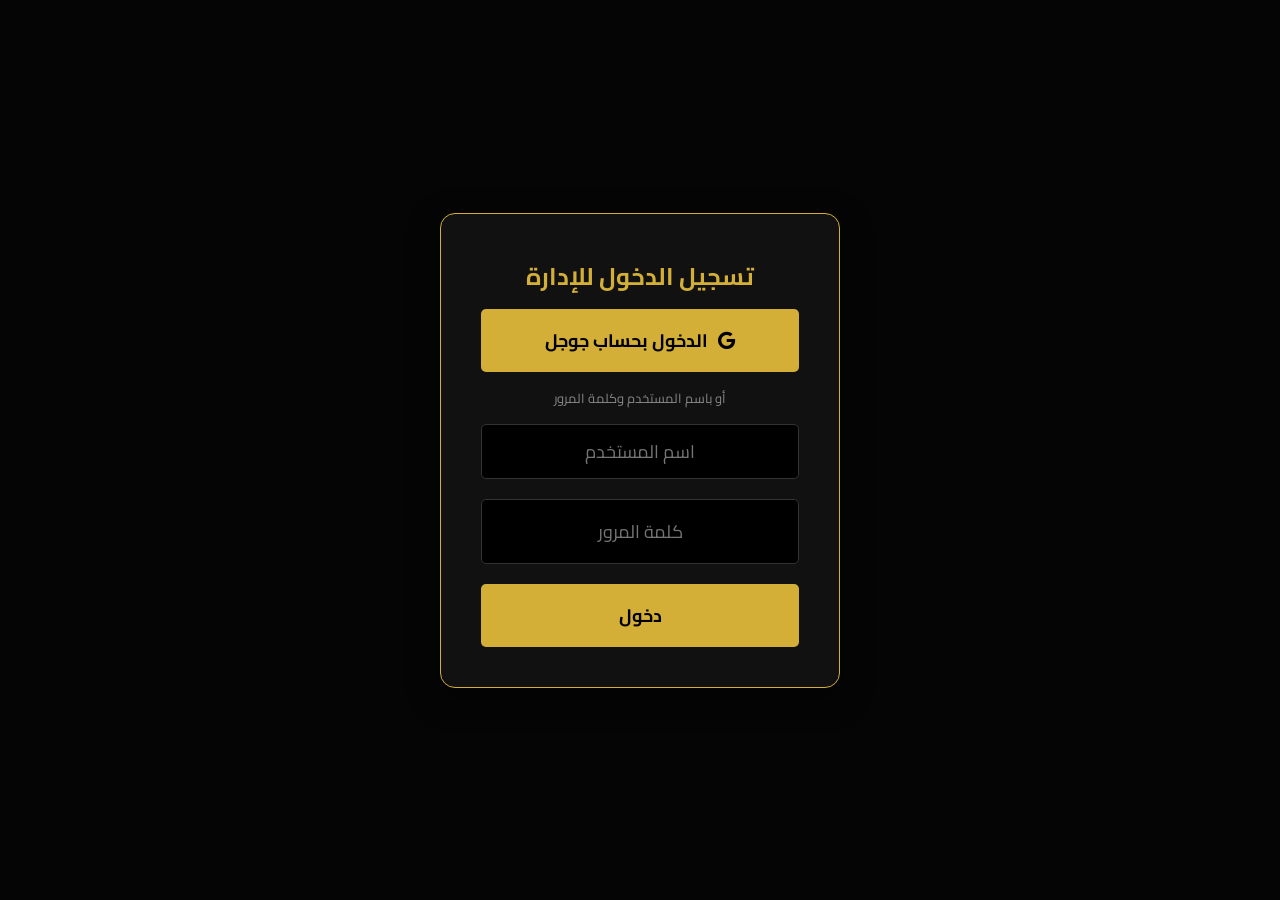
==== commit 2e15643c: "Move the store to the owner's Firebase project Point the site and admin at fekra-store-1d289, load a" ====
--- a/admin.html
+++ b/admin.html
@@ -10,38 +10,40 @@
     <script src="https://www.gstatic.com/firebasejs/8.10.1/firebase-app.js"></script>
     <script src="https://www.gstatic.com/firebasejs/8.10.1/firebase-database.js"></script>
     <script src="https://www.gstatic.com/firebasejs/8.10.1/firebase-auth.js"></script>
+    <script src="/assets/js/config.js"></script>
     <meta name="robots" content="noindex, nofollow">
 
     <script>
-        // الدخول بحساب Firebase Authentication بدل باسورد مكتوب في الكود
+        // الدخول بحساب Firebase Authentication (مشروع fekra-store على حساب صاحب المتجر)
         // اسم المستخدم بيتحول لإيميل داخلي: mostafa2122 => mostafa2122@fakret5shba.com
-        //
-        // دخول مؤقت لحد ما مشروع Firebase الجديد يتعمل: الكود فيه بصمة مشفرة (PBKDF2) للاسم والباسورد مش الباسورد نفسه.
-        // البصمة بتتعمل بـ tools/set-admin-password.ps1. ده قفل للواجهة بس — الحماية الحقيقية هي قواعد Firebase.
-        // احذف TEMP_ADMIN_HASH بعد ما Firebase Auth يشتغل.
-        var TEMP_ADMIN_HASH = '';
-        var TEMP_ADMIN_SALT = 'fekra-admin-v1';
-        async function tempAdminHash(username, pass) {
-            var enc = new TextEncoder();
-            var key = await crypto.subtle.importKey('raw', enc.encode(username + ':' + pass), 'PBKDF2', false, ['deriveBits']);
-            var bits = await crypto.subtle.deriveBits({ name: 'PBKDF2', salt: enc.encode(TEMP_ADMIN_SALT), iterations: 150000, hash: 'SHA-256' }, key, 256);
-            return Array.from(new Uint8Array(bits)).map(function (b) { return b.toString(16).padStart(2, '0'); }).join('');
-        }
+        // الباسورد بيتغير من Firebase Console > Authentication > Users.
+        // الصلاحية الحقيقية في قواعد قاعدة البيانات: لازم الـ UID يكون موجود في admins/<uid> = true
         async function checkPassword() {
             var username = document.getElementById('adminEmailInput').value.trim().toLowerCase();
             var pass = document.getElementById('adminPassInput').value;
             if(!username || !pass) { alert("اكتب اسم المستخدم وكلمة المرور."); return; }
             var email = username.includes('@') ? username : username + '@fakret5shba.com';
-            try { await firebase.auth().signInWithEmailAndPassword(email, pass); return; } catch (e) { }
-            if (TEMP_ADMIN_HASH && await tempAdminHash(username, pass) === TEMP_ADMIN_HASH) {
-                try { localStorage.setItem('fk_admin_temp', TEMP_ADMIN_HASH); } catch (e) { }
-                unlockAdmin();
-                return;
-            }
-            alert("اسم المستخدم أو كلمة المرور خاطئة! يرجى التأكد والمحاولة مرة أخرى.");
-        }
-        function hasTempSession() { try { return !!TEMP_ADMIN_HASH && localStorage.getItem('fk_admin_temp') === TEMP_ADMIN_HASH; } catch (e) { return false; } }
-        function logoutAdmin() { try { localStorage.removeItem('fk_admin_temp'); } catch (e) { } firebase.auth().signOut(); location.reload(); }
+            try {
+                await firebase.auth().signInWithEmailAndPassword(email, pass);
+            } catch (e) {
+                var code = (e && e.code) || '';
+                if (code === 'auth/too-many-requests') alert("محاولات كتير غلط. استنى شوية وجرب تاني.");
+                else if (code === 'auth/network-request-failed') alert("مفيش اتصال بالإنترنت. اتأكد من النت وجرب تاني.");
+                else alert("اسم المستخدم أو كلمة المرور خاطئة! يرجى التأكد والمحاولة مرة أخرى.");
+            }
+        }
+        async function loginWithGoogle() {
+            try {
+                await firebase.auth().signInWithPopup(new firebase.auth.GoogleAuthProvider());
+            } catch (e) {
+                var code = (e && e.code) || '';
+                if (code === 'auth/popup-closed-by-user' || code === 'auth/cancelled-popup-request') return;
+                if (code === 'auth/popup-blocked') { firebase.auth().signInWithRedirect(new firebase.auth.GoogleAuthProvider()); return; }
+                alert("تعذر الدخول بجوجل. جرب تاني.");
+            }
+        }
+        function hasTempSession() { return false; }
+        function logoutAdmin() { try { localStorage.removeItem('fk_admin_temp'); } catch (e) { } firebase.auth().signOut().then(function () { location.reload(); }); }
         document.addEventListener('DOMContentLoaded', function() {
             var passInput = document.getElementById('adminPassInput');
             if(passInput) {
@@ -213,7 +215,8 @@
     <div id="loginOverlay">
         <div class="login-box">
             <h2 style="color: var(--gold); margin-bottom: 10px;">تسجيل الدخول للإدارة</h2>
-            <p style="color: #ccc; font-size: 14px;">يرجى إدخال اسم المستخدم وكلمة المرور للمتابعة</p>
+            <button type="button" id="googleLoginBtn" onclick="loginWithGoogle()" style="display:flex; align-items:center; justify-content:center; gap:10px; width:100%; margin:10px 0 6px;"><i class="fa-brands fa-google"></i> الدخول بحساب جوجل</button>
+            <p style="color: #888; font-size: 13px; margin: 14px 0 4px;">أو باسم المستخدم وكلمة المرور</p>
             <input type="text" id="adminEmailInput" placeholder="اسم المستخدم" autocomplete="username" autocapitalize="off" style="margin-bottom: 0;">
             <input type="password" id="adminPassInput" placeholder="كلمة المرور">
             <button onclick="checkPassword()">دخول</button>
@@ -448,7 +451,7 @@
     </div>
 
     <script>
-        const firebaseConfig = { apiKey: "AIzaSyAvVMu2xPpZGY2acNzn2A9QfxnQy_J3IZI", authDomain: "open-close-11f8d.firebaseapp.com", databaseURL: "https://open-close-11f8d-default-rtdb.firebaseio.com", projectId: "open-close-11f8d" };
+        const firebaseConfig = window.FK_CONFIG.firebase;
         if (!firebase.apps.length) { firebase.initializeApp(firebaseConfig); }
         const database = firebase.database();
 
@@ -762,7 +765,11 @@
                 
                 if(idStr) { 
                     let existing = db.products.find(x => x.id == parseInt(idStr)); 
-                    if(existing) { p.image = existing.image || ''; p.extraImages = existing.extraImages || []; if(!p.video) p.video = existing.video || ''; } 
+                    if(existing) {
+                        p.image = existing.image || ''; p.extraImages = existing.extraImages || []; if(!p.video) p.video = existing.video || '';
+                        // الحفاظ على الحقول الإضافية (زي optionLabels و priceUnit) اللي مش في الفورم
+                        for (const k in existing) { if (!(k in p)) p[k] = existing[k]; }
+                    }
                 }
 
                 const compressAndRead = file => new Promise((resolve, reject) => {
